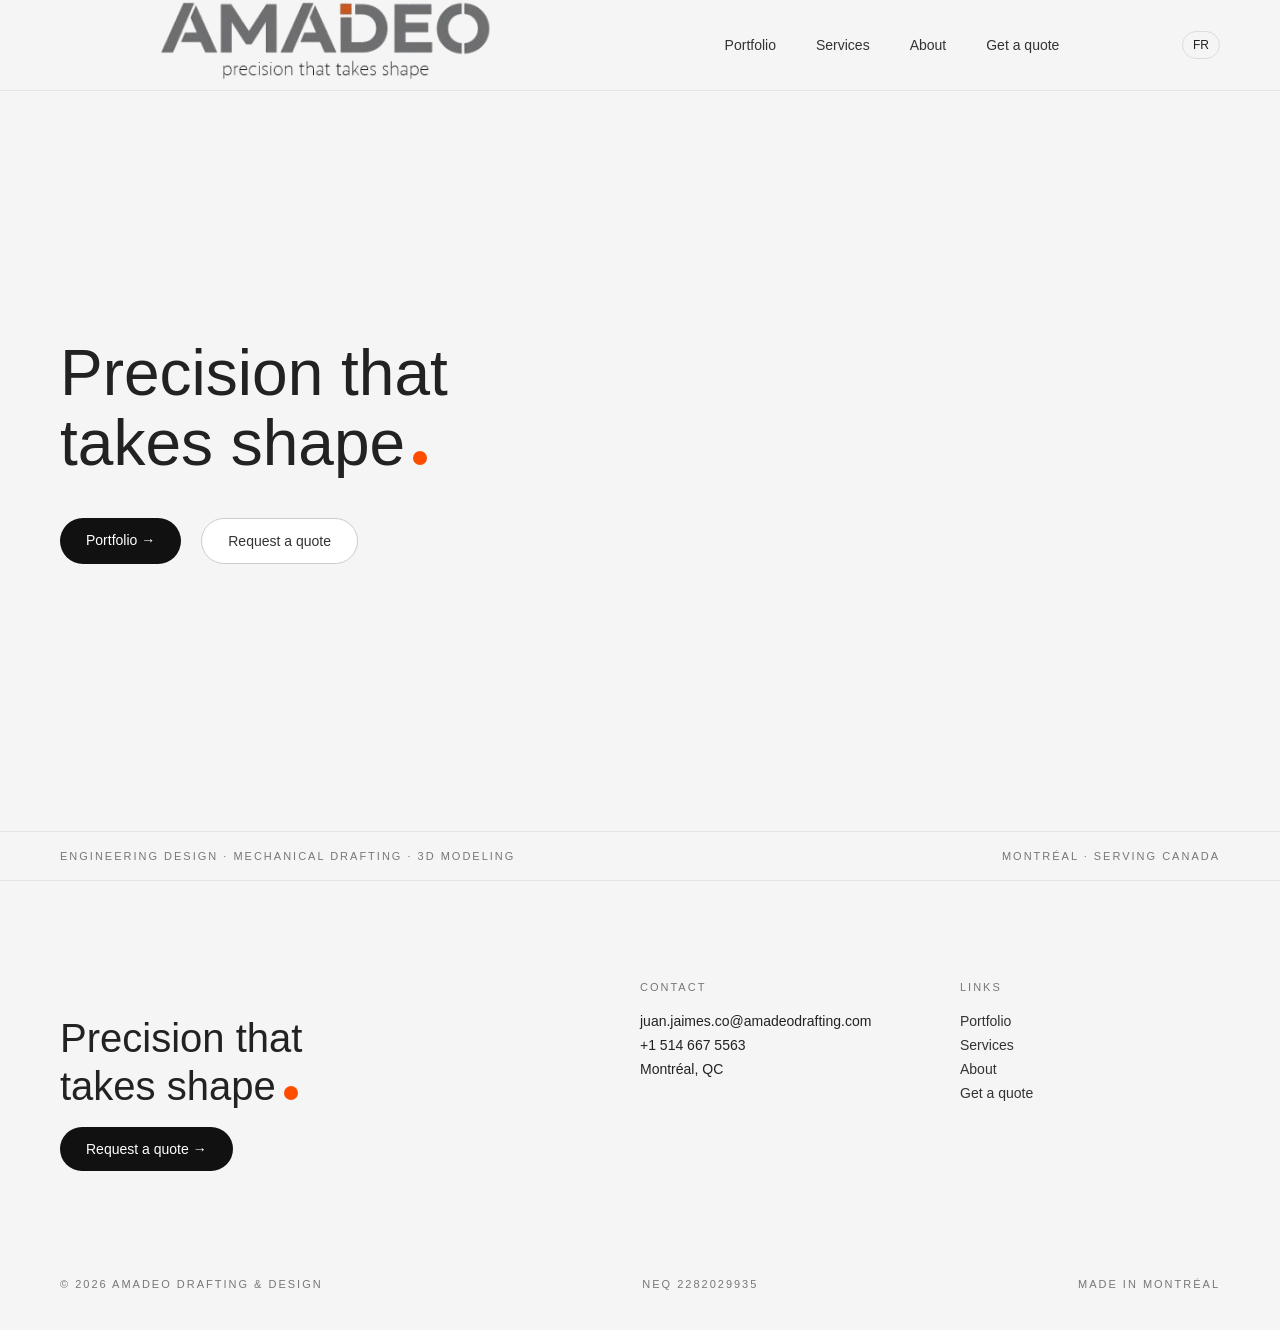
==== index.html @ 84461621 "Update index.html" ====
<!DOCTYPE html>
<html lang="en">

<head>

<meta charset="UTF-8">
<meta name="viewport" content="width=device-width, initial-scale=1.0">

<title>Amadeo Drafting & Design</title>

<link rel="stylesheet" href="style.css">

</head>

<body>

<!-- NAVBAR -->

<div id="navbar"></div>

<!-- HERO -->

<section class="hero">

<div class="hero-content">

<h1>
Precision that<br>
takes shape<span class="dot"></span>
</h1>

<div class="buttons">

<a href="portfolio.html" class="btn-dark">
Portfolio →
</a>

<a href="#" class="btn-light">
Request a quote
</a>

</div>

</div>

</section>

<div id="footer"></div>

<script>

fetch("/navbar.html")
.then(response => response.text())
.then(data => {

  document.getElementById("navbar").innerHTML = data;

  const links = document.querySelectorAll(".menu a");

  let current = window.location.pathname.split("/").pop();

  if(current === "" || current === "/"){
    current = "index.html";
  }

  links.forEach(link => {
    const href = link.getAttribute("href");
    if(href === current){
      link.classList.add("active");
    }
  });

});

fetch("footer.html")
.then(response => response.text())
.then(data => {
  document.getElementById("footer").innerHTML = data;
});

</script>
  
</body>

</html>
---- style.css ----
html,body{
margin:0;
padding:0;
overflow-x:hidden;
font-family:Arial, Helvetica, sans-serif;
background:#f5f5f5;
color:#222;
}

/* NAVBAR */

.navbar{
width:100%;
background:#f5f5f5;
border-bottom:1px solid #e5e5e5;
position:sticky;
top:0;
z-index:1000;
}

.navbar-inner{
max-width:1400px;
margin:auto;
padding:25px 60px;

display:flex;
justify-content:space-between;
align-items:center;
}

.logo{
display:flex;
align-items:center;
height:40px;
}

.logo img{
height:90%;
object-fit:contain;
transform:translateY(10px);
}

.menu{
display:flex;
gap:40px;
font-size:14px;
}

.menu a{
text-decoration:none;
color:#333;
transition:0.2s;
}

.menu a:hover{
color:#ff4d00;
}

.menu a.active{
color:#ff4d00;
border-bottom:2px solid #ff4d00;
padding-bottom:6px;
}

.lang{
border:1px solid #ddd;
padding:6px 10px;
border-radius:20px;
font-size:12px;
}

/* ocultar hamburguesa en desktop */
.menu-toggle{
display:none;
}

/* 👇 AGREGA ESTO */
.mobile-menu{
display:none;
}

/* HERO */

.hero{
min-height:80vh;
display:flex;
align-items:center;

max-width:1400px;
margin:auto;
padding:0 60px;
}

.hero-content{
max-width:550px;
}

.hero h1{
font-size:64px;
font-weight:500;
line-height:1.1;
margin:0;
}

.dot{
display:inline-block;
width:14px;
height:14px;
background:#ff4d00;
border-radius:50%;
margin-left:8px;
}

/* BUTTONS */

.buttons{
margin-top:40px;
display:flex;
gap:20px;
}

.btn-dark{
background:#111;
color:white;
padding:14px 26px;
border-radius:25px;
text-decoration:none;
font-size:14px;
transition:0.2s;
}

.btn-dark:hover{
background:#333;
}

.btn-light{
border:1px solid #ccc;
padding:14px 26px;
border-radius:25px;
text-decoration:none;
font-size:14px;
color:#333;
background:white;
transition:0.2s;
}

.btn-light:hover{
border-color:#ff4d00;
color:#ff4d00;
}

/* BOTTOM BAR */

.bottom-bar{
max-width:1400px;
margin:20px auto;
padding:18px 60px;

display:flex;
justify-content:space-between;

font-size:11px;
letter-spacing:2px;
color:#777;

border-top:1px solid #e5e5e5;
border-bottom:1px solid #e5e5e5;

text-transform:uppercase;
}

/* FOOTER */

.footer{
max-width:1400px;
margin:0 auto;
padding:80px 60px;
}

.footer-grid{
display:grid;
grid-template-columns:2fr 1fr 1fr;
gap:60px;
}

.footer-left h2{
font-size:40px;
font-weight:500;
line-height:1.2;
margin-bottom:30px;
}

.footer-title{
font-size:11px;
letter-spacing:2px;
color:#777;
margin-bottom:20px;
}

.footer-text{
font-size:14px;
margin-bottom:8px;
}

.footer-links a{
display:block;
text-decoration:none;
color:#333;
font-size:14px;
margin-bottom:8px;
transition:0.2s;
}

.footer-links a:hover{
color:#ff4d00;
}

/* FOOTER META */

.footer-meta{
max-width:1400px;
margin:40px auto;
padding:0 60px;

display:flex;
justify-content:space-between;

font-size:11px;
letter-spacing:2px;
color:#777;
}
/* PORTFOLIO HEADER */

.portfolio-header{
max-width:1400px;
margin:auto;
padding:120px 60px;
}

.small-title{
letter-spacing:3px;
font-size:12px;
color:#777;
margin-bottom:20px;
}

.portfolio-header h1{
font-size:72px;
font-weight:500;
margin:0;
}

.orange{
color:#ff4d00;
}

.subtitle{
margin-top:20px;
color:#666;
max-width:500px;
}

/* SERVICES LIST */

.services-list{
max-width:1400px;
margin:auto;
padding:0 60px 60px 60px;
}

.service{
display:grid;
grid-template-columns:80px 320px 1fr;
align-items:start;

padding:40px 0;
border-bottom:1px solid #e5e5e5;
gap:40px;
}

.service:hover{
background:#fafafa;
}

.service-number{
color:#999;
font-size:13px;
width:60px;
}

.service-projects{
justify-self:end;
color:#777;
font-size:14px;
}

/* QUOTE BUTTON */

.quote-btn{
max-width:1400px;
margin:auto;
padding:60px;
}

/* ABOUT PAGE */

.about-section{
max-width:1400px;
margin:auto;
padding:120px 60px;
}

.about-grid{
display:grid;
grid-template-columns:1fr 1fr;
gap:120px;
align-items:start;
}

.about-left h1{
font-size:64px;
font-weight:500;
line-height:1.1;
margin-bottom:40px;
}

.about-text{
color:#666;
margin-bottom:25px;
line-height:1.6;
}

.about-signature{
margin-top:40px;
padding-top:20px;
border-top:1px solid #ddd;
}

.about-name{
font-weight:500;
margin-bottom:6px;
}

.about-role{
font-size:11px;
letter-spacing:2px;
color:#777;
}

/* QUOTE PAGE */

.quote-section{
max-width:1400px;
margin:auto;
padding:120px 60px;
}

.quote-header{
max-width:700px;
margin-bottom:80px;
}

.quote-header h1{
font-size:72px;
font-weight:500;
margin:20px 0;
line-height:1.1;
}

.quote-subtitle{
color:#666;
max-width:520px;
line-height:1.6;
}

.quote-box{
display:grid;
grid-template-columns:320px 1fr;
border:1px solid #e5e5e5;
background:white;
}

.quote-sidebar{
padding:40px;
border-right:1px solid #e5e5e5;
}

.quote-name{
font-size:11px;
letter-spacing:2px;
color:#777;
margin-bottom:20px;
}

.quote-sidebar h3{
font-weight:500;
margin-bottom:20px;
}

.quote-tags{
color:#ff4d00;
font-size:13px;
margin-bottom:40px;
}

.quote-contact{
margin-top:40px;
font-size:14px;
}

.quote-chat{
padding:40px;
display:flex;
flex-direction:column;
justify-content:space-between;
}

.chat-input{
display:flex;
gap:10px;
margin-top:40px;
}

.chat-input input{
flex:1;
padding:14px;
border:1px solid #ddd;
border-radius:4px;
}

.send-btn{
background:#888;
color:white;
border:none;
padding:14px 20px;
border-radius:4px;
cursor:pointer;
}

/* ============================= */
/* MOBILE VERSION (FIX LIMPIO) */
/* ============================= */

@media (max-width:768px){

/* NAVBAR */

.navbar-inner{
padding:20px;
display:flex;
justify-content:space-between;
align-items:center;
position:relative;
}

/* ocultar menu desktop */
.menu{
display:none;
}

/* hamburguesa visible */
.menu-toggle{
display:block;
font-size:24px;
cursor:pointer;
position:absolute;
right:20px;
top:50%;
transform:translateY(-50%);
}

/* idioma (FR) */
.lang{
position:absolute;
right:60px;
top:50%;
transform:translateY(-50%);
}

/* LOGO */
.logo img{
max-width:110px;
height:auto;
transform:none;
}

/* HERO */
.hero{
padding:0 25px;
min-height:90vh;
justify-content:center;
}

.hero-content{
text-align:center;
}

.hero h1{
font-size:40px;
}

/* BOTONES */
.buttons{
flex-direction:column;
align-items:center;
gap:15px;
}

.btn-dark,
.btn-light{
width:220px;
text-align:center;
}

/* MENU MOVIL */
.mobile-menu{
display:none;
position:absolute;
top:70px;
left:0;
width:100%;
background:#f5f5f5;
padding:20px;
flex-direction:column;
z-index:999;
}

.mobile-menu a{
padding:15px 0;
font-size:18px;
text-decoration:none;
color:#333;
border-bottom:1px solid #eee;
}

}
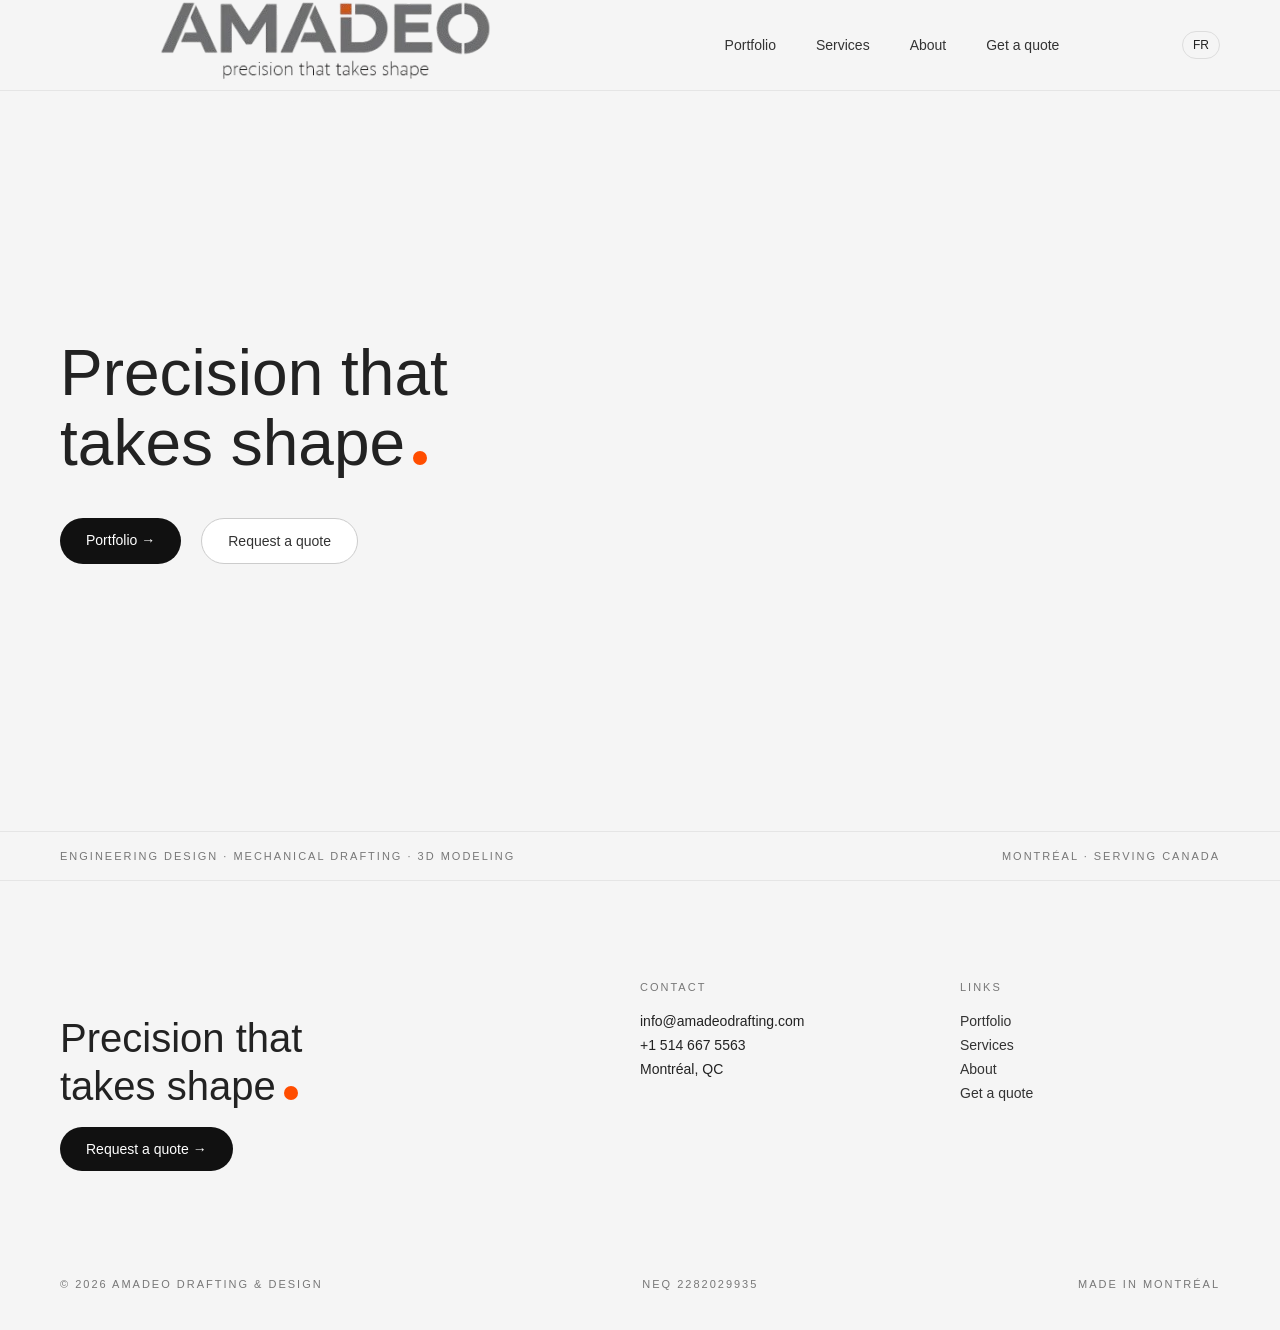
==== commit 2deea556: "Update index.html" ====
--- a/index.html
+++ b/index.html
@@ -25,17 +25,17 @@
 <div class="hero-content">
 
 <h1>
-Precision that<br>
-takes shape<span class="dot"></span>
+<span data-key="hero_line1">Precision that</span><br>
+<span data-key="hero_line2">takes shape</span><span class="dot"></span>
 </h1>
 
 <div class="buttons">
 
-<a href="portfolio.html" class="btn-dark">
+<a href="portfolio.html" class="btn-dark" data-key="portfolio_btn">
 Portfolio →
 </a>
 
-<a href="#" class="btn-light">
+<a href="quote.html" class="btn-light" data-key="quote_btn">
 Request a quote
 </a>
 
@@ -49,11 +49,94 @@
 
 <script>
 
-fetch("/navbar.html")
+fetch("navbar.html")
 .then(response => response.text())
 .then(data => {
 
   document.getElementById("navbar").innerHTML = data;
+
+  let lang = localStorage.getItem("lang") || "en";
+
+  const translations = {
+    en: {
+      bottom_text_1: "ENGINEERING DESIGN · MECHANICAL DRAFTING · 3D MODELING",
+      bottom_text_2: "MONTRÉAL · SERVING CANADA",
+      footer_line1: "Precision that",
+      footer_line2: "takes shape",
+      footer_quote: "Request a quote →",
+      contact: "CONTACT",
+      links: "LINKS",
+      made_in: "MADE IN MONTRÉAL",
+      hero_line1: "Precision that",
+      hero_line2: "takes shape",
+      portfolio_btn: "Portfolio →",
+      quote_btn: "Request a quote"
+      
+    },
+    fr: {
+      bottom_text_1: "CONCEPTION MÉCANIQUE · DESSIN TECHNIQUE · MODÉLISATION 3D",
+      bottom_text_2: "MONTRÉAL · AU SERVICE DU CANADA",
+      footer_line1: "La précision qui",
+      footer_line2: "prend forme",
+      footer_quote: "Demander un devis →",
+      contact: "CONTACT",
+      links: "LIENS",
+      made_in: "FAIT À MONTRÉAL",
+      hero_line1: "La précision qui",
+      hero_line2: "prend forme",
+      portfolio_btn: "Portfolio →",
+      quote_btn: "Demander un devis"
+    }
+  };
+
+  function applyLanguage(){
+    document.querySelectorAll("[data-key]").forEach(el=>{
+      const key = el.getAttribute("data-key");
+      if(translations[lang][key]){
+        el.innerText = translations[lang][key];
+      }
+    });
+  }
+
+  applyLanguage();
+
+const btn = document.getElementById("lang-switch");
+
+setTimeout(()=>{
+
+  const btn = document.getElementById("lang-switch");
+
+  if(btn){
+    btn.innerText = lang === "en" ? "FR" : "EN";
+
+    btn.onclick = function(){
+      lang = lang === "en" ? "fr" : "en";
+      localStorage.setItem("lang", lang);
+
+      applyLanguage();
+
+      // actualizar texto del botón
+      btn.innerText = lang === "en" ? "FR" : "EN";
+    };
+  }
+
+},100);  
+
+
+  /* MENU HAMBURGUESA */
+  const toggle = document.querySelector(".menu-toggle");
+  const mobileMenu = document.getElementById("mobileMenu");
+
+  let abierto = false;
+
+  if(toggle && mobileMenu){
+    toggle.addEventListener("click", function(){
+      if(window.innerWidth <= 768){
+        mobileMenu.style.display = abierto ? "none" : "flex";
+        abierto = !abierto;
+      }
+    });
+  }
 
   const links = document.querySelectorAll(".menu a");
 
@@ -64,8 +147,7 @@
   }
 
   links.forEach(link => {
-    const href = link.getAttribute("href");
-    if(href === current){
+    if(link.getAttribute("href") === current){
       link.classList.add("active");
     }
   });
@@ -76,6 +158,11 @@
 .then(response => response.text())
 .then(data => {
   document.getElementById("footer").innerHTML = data;
+
+  // 🔥 aplicar idioma también al footer
+  if(typeof applyLanguage === "function"){
+    applyLanguage();
+  }
 });
 
 </script>
--- a/style.css
+++ b/style.css
@@ -35,7 +35,7 @@
 }
 
 .logo img{
-height:90%;
+height:60%;
 object-fit:contain;
 transform:translateY(10px);
 }
@@ -67,6 +67,12 @@
 padding:6px 10px;
 border-radius:20px;
 font-size:12px;
+}
+
+.lang:hover{
+  background:#111;
+  color:white;
+  border-color:#111;
 }
 
 /* ocultar hamburguesa en desktop */
@@ -443,6 +449,19 @@
 
 @media (max-width:768px){
 
+.gallery {
+  overflow-x: auto;
+  gap: 15px;
+  padding: 10px 0 20px 20px;
+  scroll-snap-type: x mandatory;
+}
+
+.gallery img {
+  min-width: 250px;
+  flex-shrink: 0;
+  scroll-snap-align: start;
+}
+  
 /* NAVBAR */
 
 .navbar-inner{
@@ -517,11 +536,14 @@
 display:none;
 position:absolute;
 top:70px;
-left:0;
+right:0;
 width:100%;
 background:#f5f5f5;
 padding:20px;
 flex-direction:column;
+align-items:flex-end;
+text-align:right;
+box-sizing:border-box;
 z-index:999;
 }
 
@@ -533,4 +555,51 @@
 border-bottom:1px solid #eee;
 }
 
-}
+/* alinear menu a la derecha */
+.mobile-menu{
+align-items:flex-end;
+text-align:right;
+}
+  
+
+}
+
+
+/* ===== PORTFOLIO INTERACTIVO ===== */
+
+.service-content {
+  max-height: 0;
+  overflow: hidden;
+  transition: all 0.4s ease;
+  padding: 0;
+}
+
+.service-content.active {
+  max-height: 500px;
+  padding: 20px 0;
+}
+
+.gallery {
+  display: flex;
+  gap: 20px;
+  padding: 10px 0 20px 120px;
+}
+
+.gallery img {
+  width: 260px;
+  border-radius: 6px;
+  transition: 0.3s;
+}
+
+.gallery img:hover {
+  transform: scale(1.05);
+}
+
+.chat-file{
+  background:#ff4d00;
+  color:white;
+  padding:10px 14px;
+  border-radius:8px;
+  margin-bottom:10px;
+  display:inline-block;
+}
